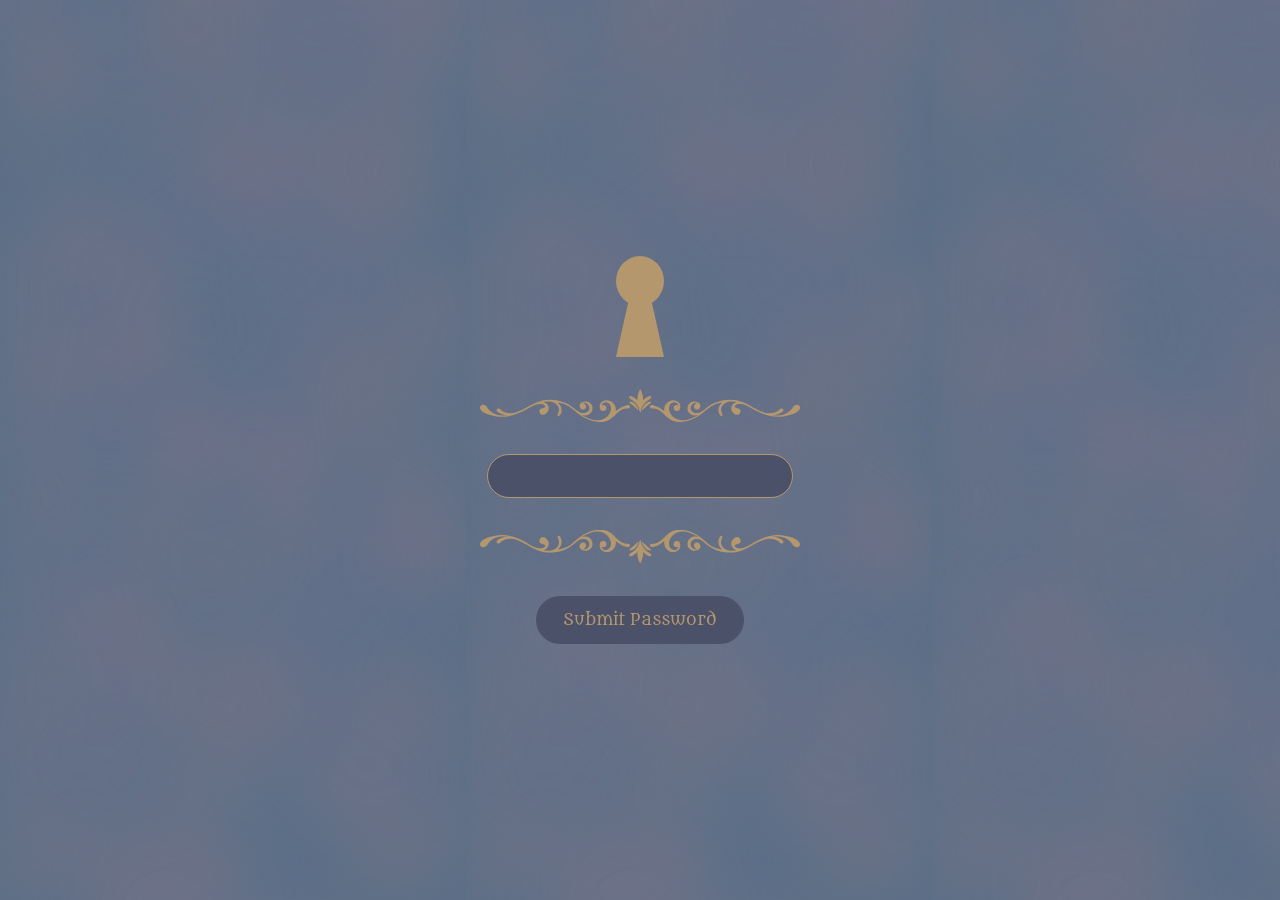
==== login.html @ 1863f500 "Added stuff from prev attempts - includes some basic css, images, bg, login screen etc" ====
<!doctype html>
<html lang="en">
  <head>
    <meta charset="UTF-8" />
    <link rel="icon" type="image/svg+xml" href="assets/logo-s.svg" />
    <link rel="stylesheet" href="styles/style.css">
    <link rel="stylesheet" href="styles/password.css">
    <link rel="stylesheet" href="styles/navbar.css">
    <meta name="viewport" content="width=device-width, initial-scale=1.0" />
    <title>Pash</title>
  </head>
  <body>
    <!--Password Screen-->
    <div id="password-screen">
      <img class="lock" src="/assets/lock.svg"/>
      <img class="scrollmap" src="/assets/scrollmap1.svg"/>
      <input id="password-input" type="password">
      <img class="scrollmap back" src="/assets/scrollmap1.svg"/>
      <button id="password-submit" type="button" onclick="handlePasswordSubmit()">Submit Password</button>
    </div>

    <!--Scripts-->
    <script src="main.js"></script>
    <script src="login.js"></script>
  </body>
</html>
---- styles/style.css ----
@font-face {
    font-family: 'Metamorphous';
    src: url('../assets/Metamorphous-Regular.ttf');
    font-weight: normal;
    font-style: normal;
}
  
  :root {
    font-family: 'Metamorphous', sans-serif;
    line-height: 1.5;
  
    color-scheme: light dark;
    color: #b5976dff;
    background-color: #596e86ff;
    background-image: url(../assets/background.png);
  
    font-synthesis: none;
    text-rendering: optimizeLegibility;
    -webkit-font-smoothing: antialiased;
    -moz-osx-font-smoothing: grayscale;
  }
  
  body {
    margin: 0;
    min-height: 100vh;
  }
  
  #app{
    display: flex;
    align-items: center;
  }
  
  h1 {
    font-size: 3.2em;
    line-height: 1.1;
  }
---- styles/password.css ----
#password-screen {
    background-color: #596e86ff;
    background-image: url(../assets/background.png);
    position: absolute;
    display: flex;
    flex-direction: column;
    align-items: center;
    justify-content: center;
    top: 0;
    right: 0;
    width:100vw;
    height:100vh;
    z-index: 100;
}

.lock {
    width: 3em;
    animation: lock-glow 5s ease-in-out infinite;
}

.scrollmap {
    fill: #b5976dff;
    width: 20em;
    margin: 2em;
}

.scrollmap.back {
    transform: scaleY(-1);
}

#password-input {
    width: 15em;
    height: 2em;
    border-radius: 2em;
    border: 1px solid #b5976dff;
    color: #b5976dff;
    text-align: center;
    font-size: 20px;
    background-color: rgb(74, 81, 105);
}

#password-submit {
    width: 13em;
    height: 3em;
    border-radius: 2em;
    border: none;
    font-family: inherit;
    color: #b5976dff;
    text-align: center;
    cursor: pointer;
    font-size: 1em;
    background-color: rgb(74, 81, 105);
}

@keyframes lock-glow {
    0% {
        filter: drop-shadow(0 0 5px rgba(201, 176, 141, 0.5));
    }
    50% {
        filter: drop-shadow(0 0 20px rgba(218, 200, 174, 0.8));
    }
    100% {
        filter: drop-shadow(0 0 5px rgb(201, 176, 141, 0.5));
    }
}
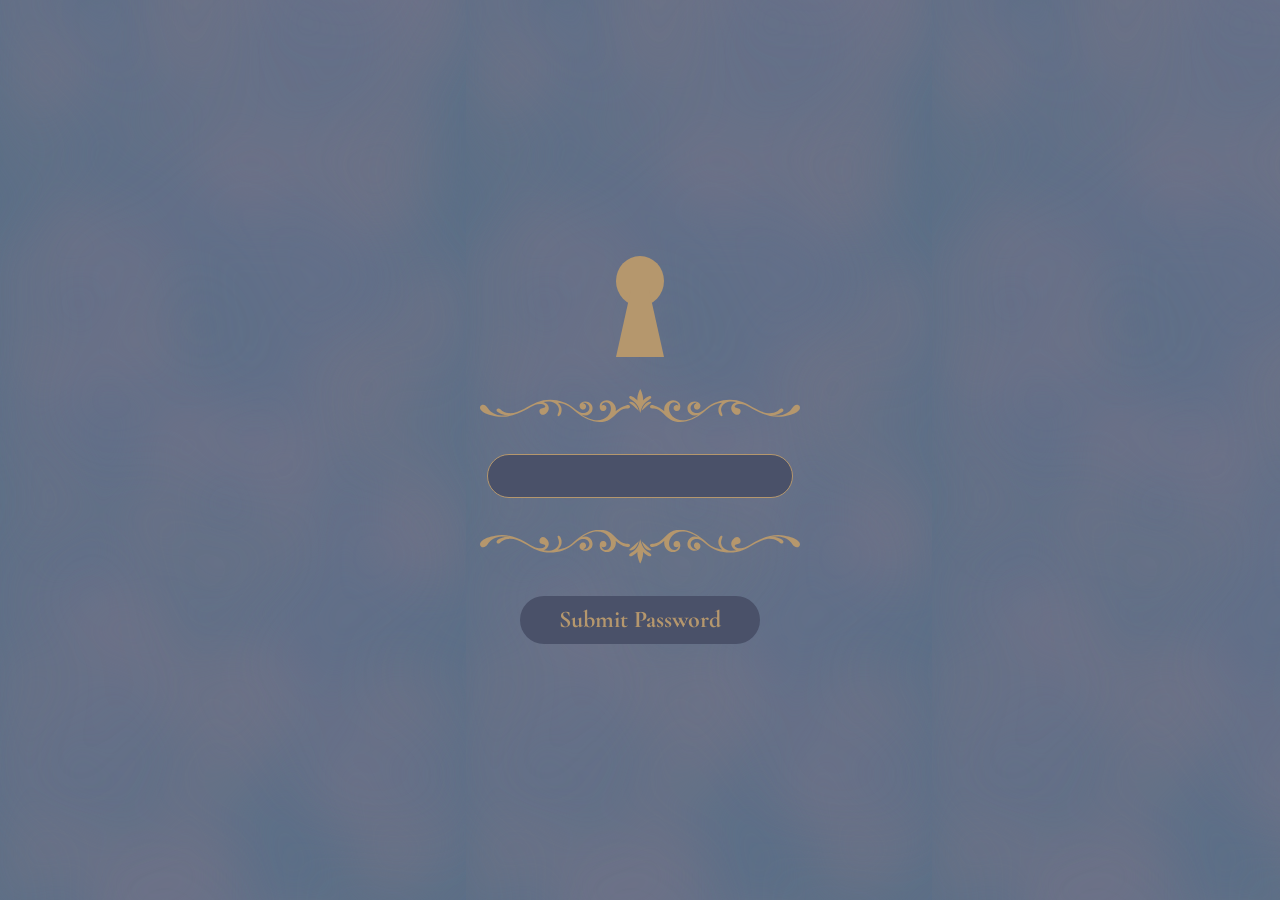
==== commit 77f700b6: "fixed fonts" ====
--- a/login.html
+++ b/login.html
@@ -2,20 +2,23 @@
 <html lang="en">
   <head>
     <meta charset="UTF-8" />
-    <link rel="icon" type="image/svg+xml" href="assets/logo-s.svg" />
+    <link rel="manifest" href="manifest.json">
+    <meta name="theme-color" content="#596e86">
+    <link rel="apple-touch-icon" href="./assets/icon-192.png">
+    <link rel="icon" type="image/svg+xml" href="./assets/logo-s.svg" />
     <link rel="stylesheet" href="styles/style.css">
     <link rel="stylesheet" href="styles/password.css">
     <link rel="stylesheet" href="styles/navbar.css">
     <meta name="viewport" content="width=device-width, initial-scale=1.0" />
-    <title>Pash</title>
+    <title>Sod Kamus</title>
   </head>
   <body>
     <!--Password Screen-->
     <div id="password-screen">
-      <img class="lock" src="/assets/lock.svg"/>
-      <img class="scrollmap" src="/assets/scrollmap1.svg"/>
+      <img class="lock" src="./assets/lock.svg"/>
+      <img class="scrollmap" src="./assets/scrollmap1.svg"/>
       <input id="password-input" type="password">
-      <img class="scrollmap back" src="/assets/scrollmap1.svg"/>
+      <img class="scrollmap back" src="./assets/scrollmap1.svg"/>
       <button id="password-submit" type="button" onclick="handlePasswordSubmit()">Submit Password</button>
     </div>
 
--- a/styles/style.css
+++ b/styles/style.css
@@ -1,12 +1,17 @@
 @font-face {
     font-family: 'Metamorphous';
-    src: url('../assets/Metamorphous-Regular.ttf');
+    src: url('../assets/fonts/Metamorphous-Regular.ttf');
     font-weight: normal;
     font-style: normal;
 }
+
+@font-face {
+  font-family: 'Cormorant';
+  src: url('../assets/fonts/Cormorant.ttf');
+}
   
   :root {
-    font-family: 'Metamorphous', sans-serif;
+    font-family: 'Cormorant', 'Assistant', 'Heebo', sans-serif;
     line-height: 1.5;
   
     color-scheme: light dark;
@@ -27,10 +32,12 @@
   
   #app{
     display: flex;
+    flex-direction: column;
     align-items: center;
   }
   
   h1 {
-    font-size: 3.2em;
-    line-height: 1.1;
+    text-align: center;
+    font-weight: bold;
+    font-size: 5em;
   }
--- a/styles/password.css
+++ b/styles/password.css
@@ -42,15 +42,16 @@
 }
 
 #password-submit {
-    width: 13em;
-    height: 3em;
+    width: 10em;
+    height: 2em;
     border-radius: 2em;
     border: none;
     font-family: inherit;
     color: #b5976dff;
     text-align: center;
     cursor: pointer;
-    font-size: 1em;
+    font-size: 1.5em;
+    font-weight: 800;
     background-color: rgb(74, 81, 105);
 }
 
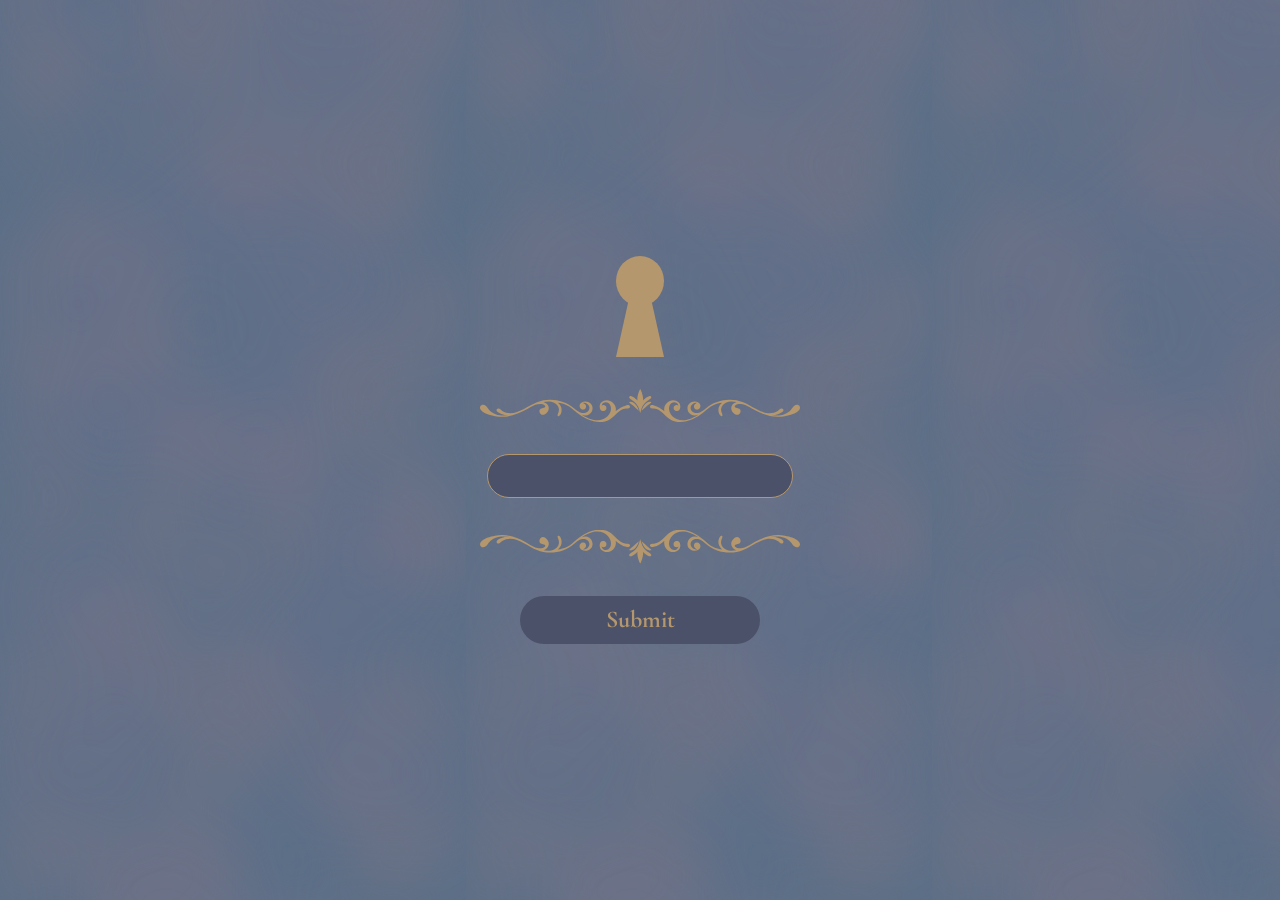
==== commit c2c5d002: "sus link" ====
--- a/login.html
+++ b/login.html
@@ -19,7 +19,7 @@
       <img class="scrollmap" src="./assets/scrollmap1.svg"/>
       <input id="password-input" type="password">
       <img class="scrollmap back" src="./assets/scrollmap1.svg"/>
-      <button id="password-submit" type="button" onclick="handlePasswordSubmit()">Submit Password</button>
+      <button id="password-submit" type="button" onclick="handlePasswordSubmit()">Submit</button>
     </div>
 
     <!--Scripts-->
